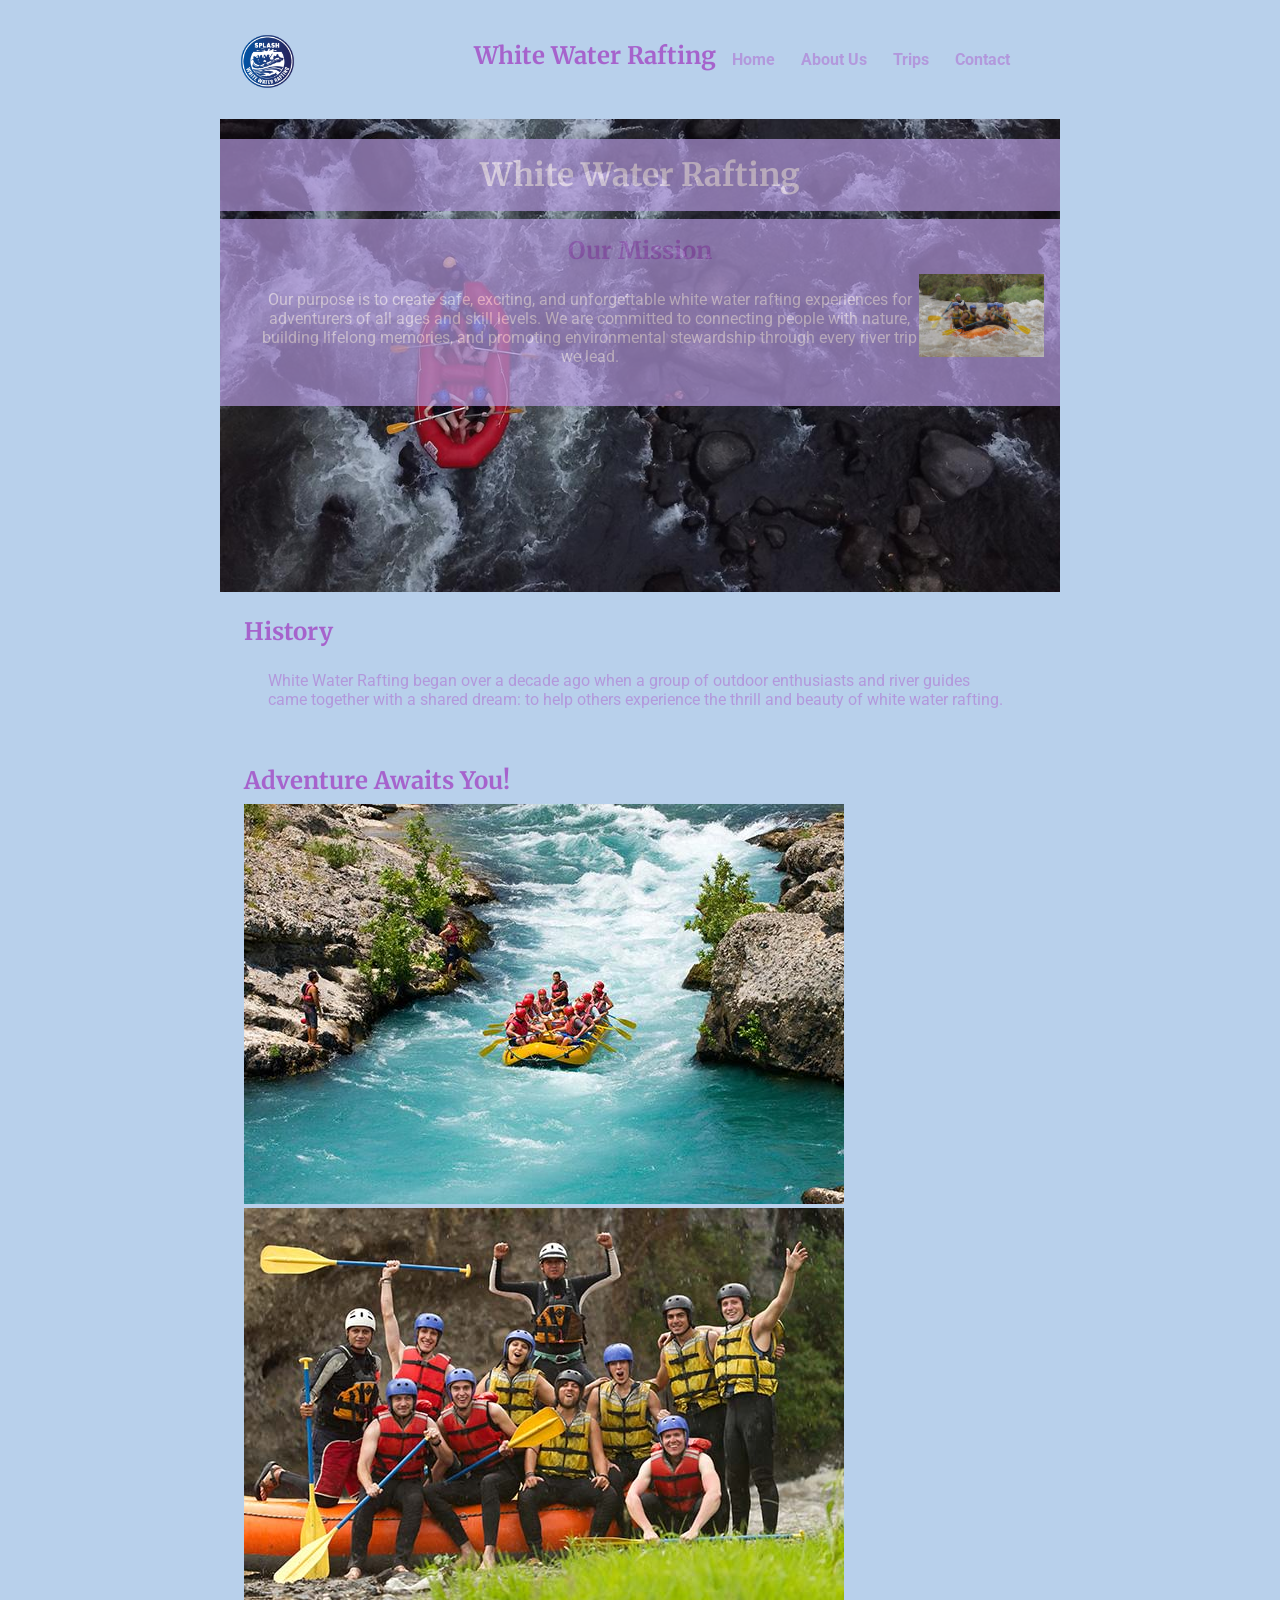
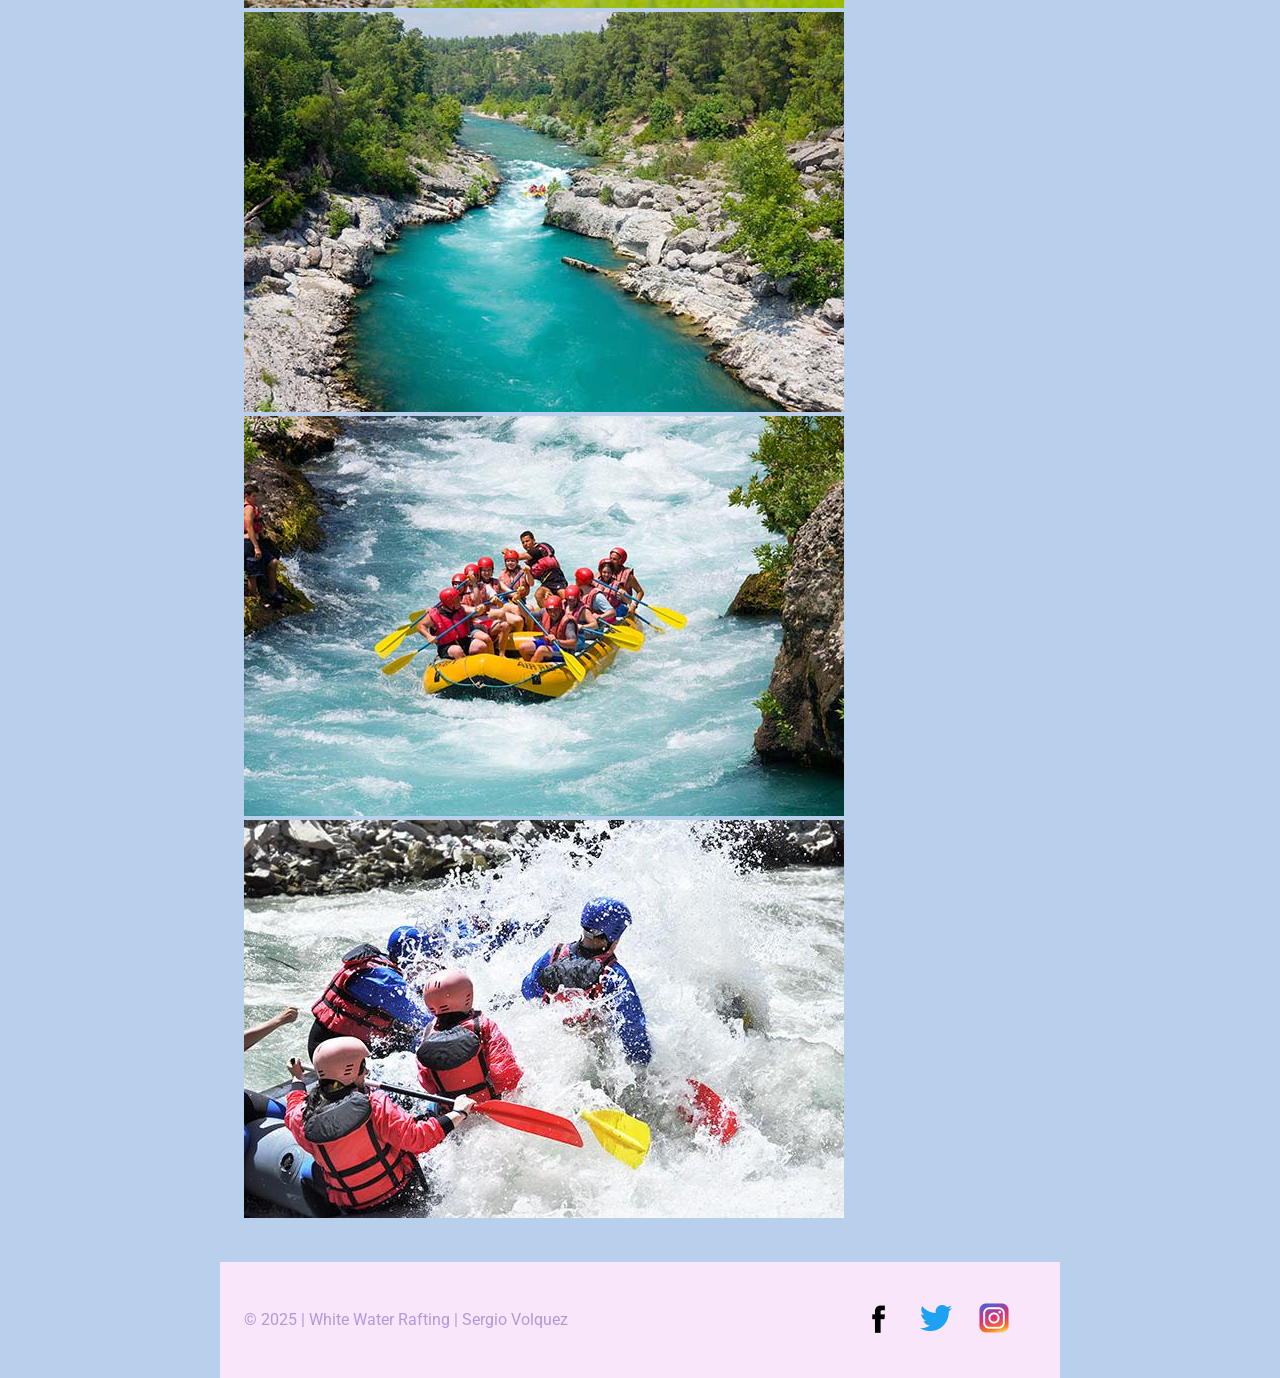
==== wwr/about.html @ 7ae3a8b3 "tryout1" ====
<!DOCTYPE html>
<html lang="en">
<head>
  <meta charset="UTF-8">
  <meta name="viewport" content="width=device-width, initial-scale=1.0">
  <meta name="description" content="Experience thrilling white water rafting adventures with expert guides, scenic rivers, and unforgettable outdoor fun for all skill levels.">
  <meta name="author" content="Sergio Volquez">
  <title>About Us | White Water Rafting</title>

  <!-- Google Fonts -->
  <link rel="preconnect" href="https://fonts.googleapis.com">
  <link rel="preconnect" href="https://fonts.gstatic.com" crossorigin>
  <link href="https://fonts.googleapis.com/css2?family=Merriweather:wght@400;700;900&family=Roboto:wght@400;700&display=swap" rel="stylesheet">

  <!-- Link to external CSS -->
  <link rel="stylesheet" href="styles/rafting.css">
</head>

<body>
  <header>
    <img src="images/logo.png" alt="White Water Rafting Company Logo">
    <nav>
      <h1 class= "main-title"> White Water Rafting</h1>
      <a href="index.html">Home</a>
      <a href="about.html">About Us</a>
      <a href="trips.html">Trips</a>
      <a href="contact.html">Contact</a>
    </nav>
  
  </header>

  <main>
    
    <div class="hero"> 

      <img src="images/background1.jpg" alt="Our space">
      <h1>White Water Rafting</h1>
      <article>
        <h2>Our Mission</h2>
        <img src="images/HappyCustomer.jpg" alt="Happy customer">
        <p>
          Our purpose is to create safe, exciting, and unforgettable white water rafting experiences for adventurers of all ages and skill levels. We are committed to connecting people with nature, building lifelong memories, and promoting environmental stewardship through every river trip we lead.
        </p>
      </article>
    </div>

    <section>
      <h2>History</h2>
      <p>
        White Water Rafting began over a decade ago when a group of outdoor enthusiasts and river guides came together with a shared dream: to help others experience the thrill and beauty of white water rafting.
      </p>
    </section>

    <section>
      <h2>Adventure Awaits You!</h2>
      <img src="images/1.1.jpg" alt="Adventure 1">
      <img src="images/1.2.jpg" alt="Adventure 2">
      <img src="images/1.3.jpg" alt="Adventure 3">
      <img src="images/1.4.jpg" alt="Adventure 4">
      <img src="images/1.5.jpg" alt="Adventure 5">
    </section>
  </main>

  <footer>
    <p>© 2025 | White Water Rafting | Sergio Volquez</p>
    <nav class="social-media">
      <a href="https://facebook.com">
        <img src="images/facebook.webp" alt="Facebook">
      </a>
      <a href="https://twitter.com">
        <img src="images/t2.webp" alt="Twitter">
      </a>
      <a href="https://instagram.com">
        <img src="images/IG.webp" alt="Instagram">
      </a>
    </nav>
    
     </nav>
  </footer>
</body>
</html>
---- wwr/styles/rafting.css ----
:root {
    --primary-color: #B8D0EB;
    --secondary-color: #A663CC;
    --accent1-color: #B298DC;
    --accent2-color: #FAE6FA;
    --heading-font: 'Merriweather', serif;
    --body-font: 'Roboto', sans-serif;
  }
  
  /* Reset & Global Styles */
  * {
    margin: 0;
    padding: 0;
    box-sizing: border-box;
  }
  
  body {
    font-family: var(--body-font);
    color: var(--accent1-color);
    background-color: var(--primary-color);
  }
  
  /* Layout Structure */
  header,
  main,
  footer {
    width: 840px;
    margin: 0 auto;
  }
  
  header {
    display: grid;
    grid-template-columns: auto 1fr;
    align-items: center;
    gap: 1rem;
    background-color: var(--primary-color);
    color: var(--accent1-color);
    padding: 1rem;
  }
  header img {
    height: 60px;
  }

  /* ========== NAVIGATION ========== */
nav {
  display: flex;
  justify-content: flex-end;
  gap: 1rem;
  align-items: center;
}
nav a {
  text-decoration: none;
  color: var(--accent1-color);
  font-weight: bold;
}
  
  /* Typography */
  h1,
  h2 {
    font-family: var(--heading-font);
    color: var(--secondary-color);
    margin-bottom: 0.5rem;
  }
  
  p,
  section,
  article,
  nav {
    margin: 16px;
    padding: 8px;
  }
  
  /* Navigation */
  nav a {
    text-decoration: none;
    margin-right: 10px;
    color: var(--accent1-color);
    font-weight: bold;
  }
  
  /* Social Media Links */
  .social-media a {
    text-decoration: none;
    margin-right: 10px;
  }
  
  .social-media img {
    width: 32px;
    height: auto;
  }
  .hero {
    position: relative;
  }
  .hero img {
    display: block;
    width: 100%;
    height: auto;
  }
  .hero h1 {
    position: absolute;
    top: 20px;
    width: 100%;  
    padding: 16px;
    text-align: center;
    opacity: 0.7;
    background-color: var(--accent1-color);
    color: #FAE6FA

  }
  .hero article {
    position: absolute;
    top: 100px;
    margin: 0;
    width: 100%;  
    padding: 16px;
    text-align: center;
    opacity: 0.7;
    background-color: var(--accent1-color);
    color: #FAE6FA
  }
  .hero article img {
    float: right;
    width: 125px;
  }
  /* ========== ADVENTURE SECTION (GRID) ========== */
.adventure-gallery {
  display: grid;
  grid-template-columns: repeat(auto-fit, minmax(150px, 1fr));
  gap: 1rem;
  margin: 1rem;
}

.adventure-gallery img {
  width: 100%;
  height: auto;
  display: block;
}

/* ========== FOOTER (FLEX) ========== */
footer {
  display: flex;
  justify-content: space-between;
  align-items: center;
  background-color: var(--accent2-color);
  padding: 1rem;
  margin-top: 2rem;
}

footer p {
  margin: 0;
}

.social-media {
  display: flex;
  gap: 1rem;
}

.social-media img {
  width: 32px;
  height: auto;
}
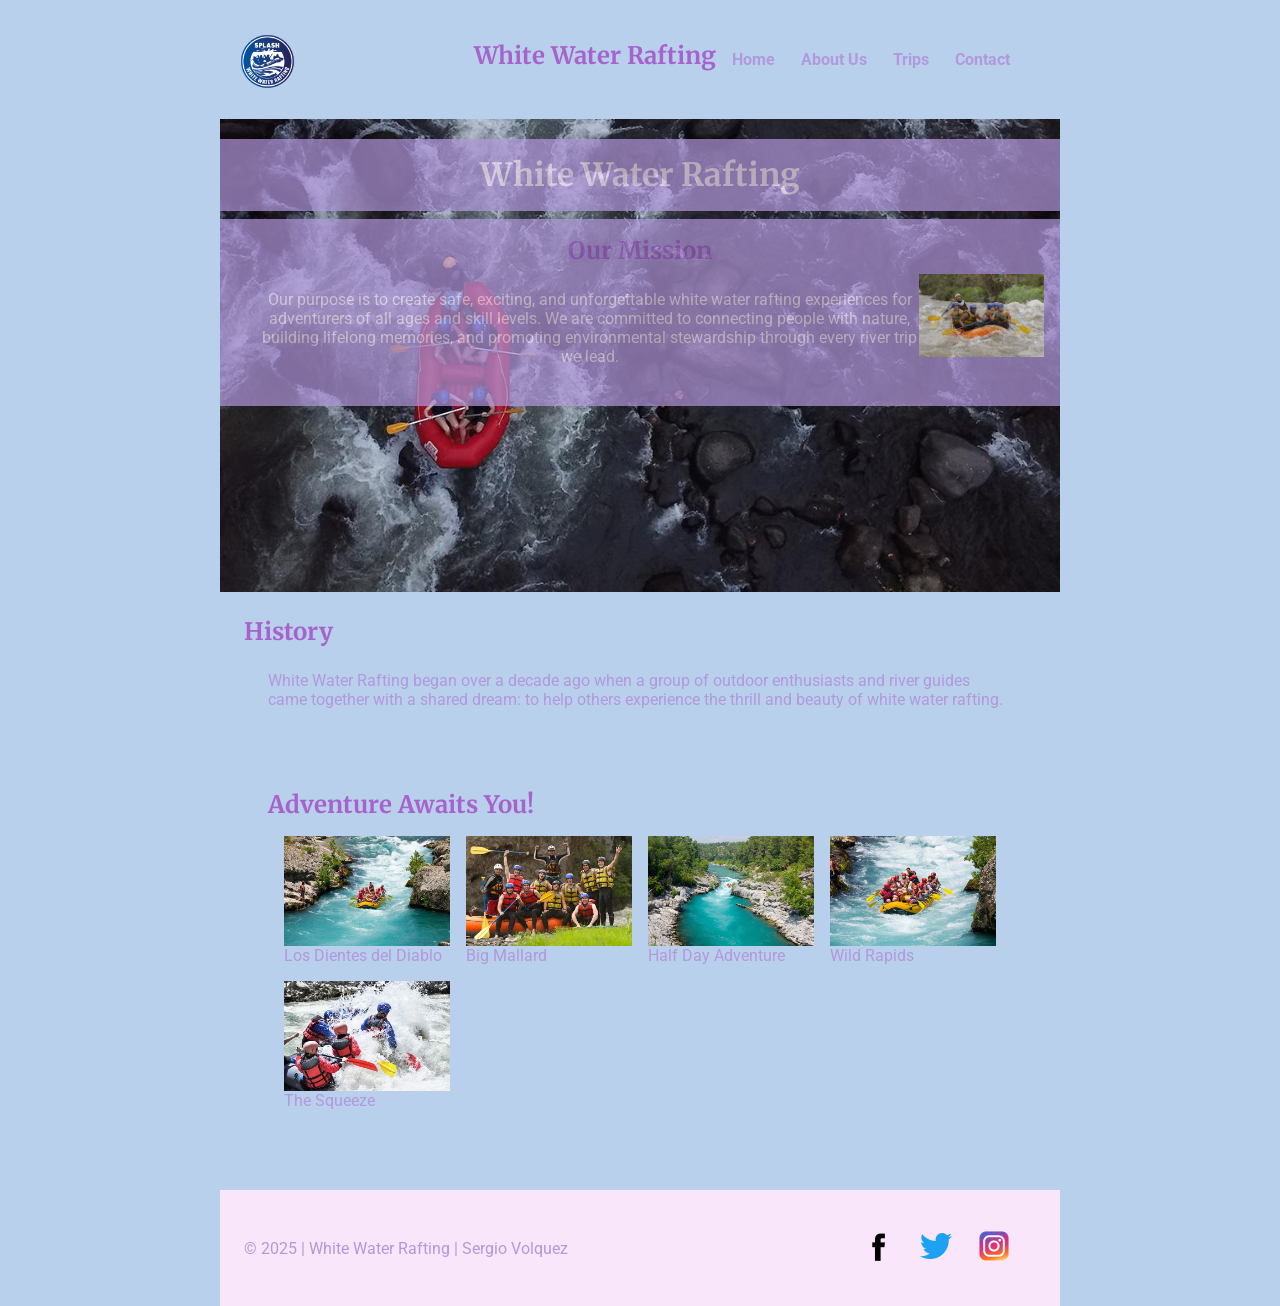
==== commit 14163338: "tryout2" ====
--- a/wwr/about.html
+++ b/wwr/about.html
@@ -52,12 +52,31 @@
     </section>
 
     <section>
+      <!-- Adventure Gallery -->
+    <section>
       <h2>Adventure Awaits You!</h2>
-      <img src="images/1.1.jpg" alt="Adventure 1">
-      <img src="images/1.2.jpg" alt="Adventure 2">
-      <img src="images/1.3.jpg" alt="Adventure 3">
-      <img src="images/1.4.jpg" alt="Adventure 4">
-      <img src="images/1.5.jpg" alt="Adventure 5">
+      <div class="adventure-gallery">
+        <figure>
+          <img src="images/1.1.jpg" alt="Los Dientes del Diablo" />
+          <figcaption>Los Dientes del Diablo</figcaption>
+        </figure>
+        <figure>
+          <img src="images/1.2.jpg" alt="Big Mallard" />
+          <figcaption>Big Mallard</figcaption>
+        </figure>
+        <figure>
+          <img src="images/1.3.jpg" alt="Half Day Adventure" />
+          <figcaption>Half Day Adventure</figcaption>
+        </figure>
+        <figure>
+          <img src="images/1.4.jpg" alt="Wild Rapids" />
+          <figcaption>Wild Rapids</figcaption>
+        </figure>
+        <figure>
+          <img src="images/1.5.jpg" alt="The Squeeze" />
+          <figcaption>The Squeeze</figcaption>
+        </figure>
+      </div>
     </section>
   </main>
 
@@ -65,17 +84,15 @@
     <p>© 2025 | White Water Rafting | Sergio Volquez</p>
     <nav class="social-media">
       <a href="https://facebook.com">
-        <img src="images/facebook.webp" alt="Facebook">
+        <img src="images/facebook.webp" alt="Facebook" />
       </a>
       <a href="https://twitter.com">
-        <img src="images/t2.webp" alt="Twitter">
+        <img src="images/t2.webp" alt="Twitter" />
       </a>
       <a href="https://instagram.com">
-        <img src="images/IG.webp" alt="Instagram">
+        <img src="images/IG.webp" alt="Instagram" />
       </a>
     </nav>
-    
-     </nav>
   </footer>
 </body>
 </html>
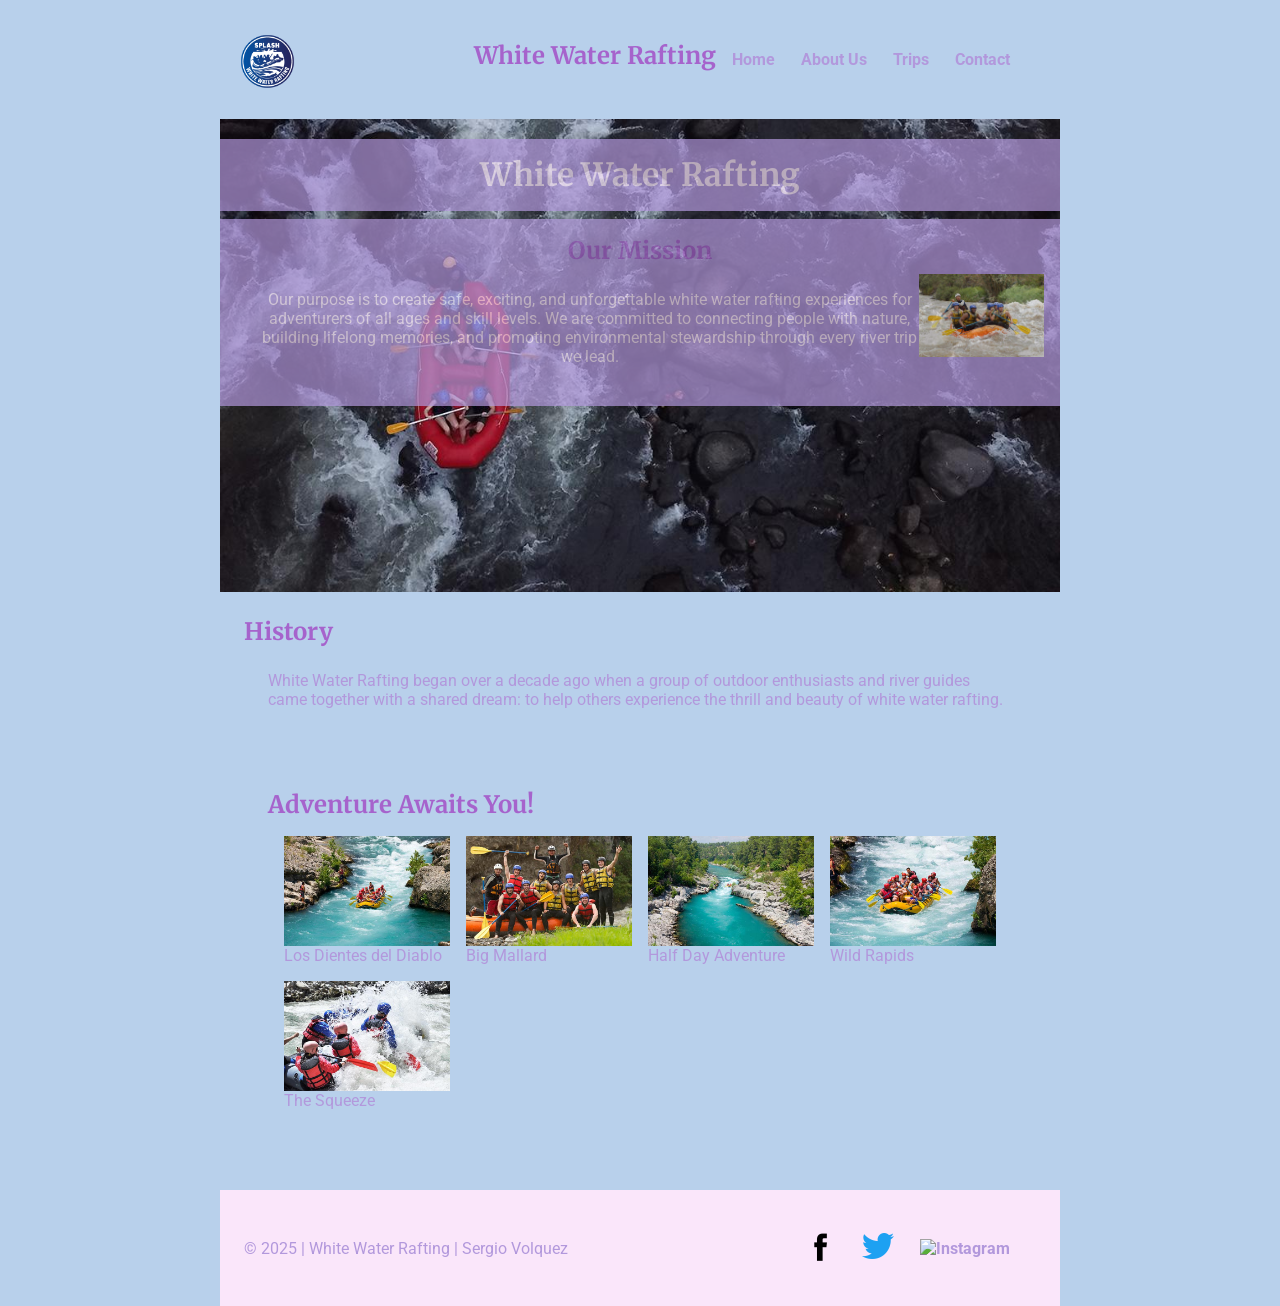
==== commit bc1cc71c: "tryout03" ====
--- a/wwr/about.html
+++ b/wwr/about.html
@@ -37,7 +37,7 @@
       <h1>White Water Rafting</h1>
       <article>
         <h2>Our Mission</h2>
-        <img src="images/HappyCustomer.jpg" alt="Happy customer">
+        <img src="images/HappyCustomer.jpg" alt="happy customer">
         <p>
           Our purpose is to create safe, exciting, and unforgettable white water rafting experiences for adventurers of all ages and skill levels. We are committed to connecting people with nature, building lifelong memories, and promoting environmental stewardship through every river trip we lead.
         </p>
@@ -90,7 +90,7 @@
         <img src="images/t2.webp" alt="Twitter" />
       </a>
       <a href="https://instagram.com">
-        <img src="images/IG.webp" alt="Instagram" />
+        <img src="images/instagram.webp" alt="Instagram" />
       </a>
     </nav>
   </footer>
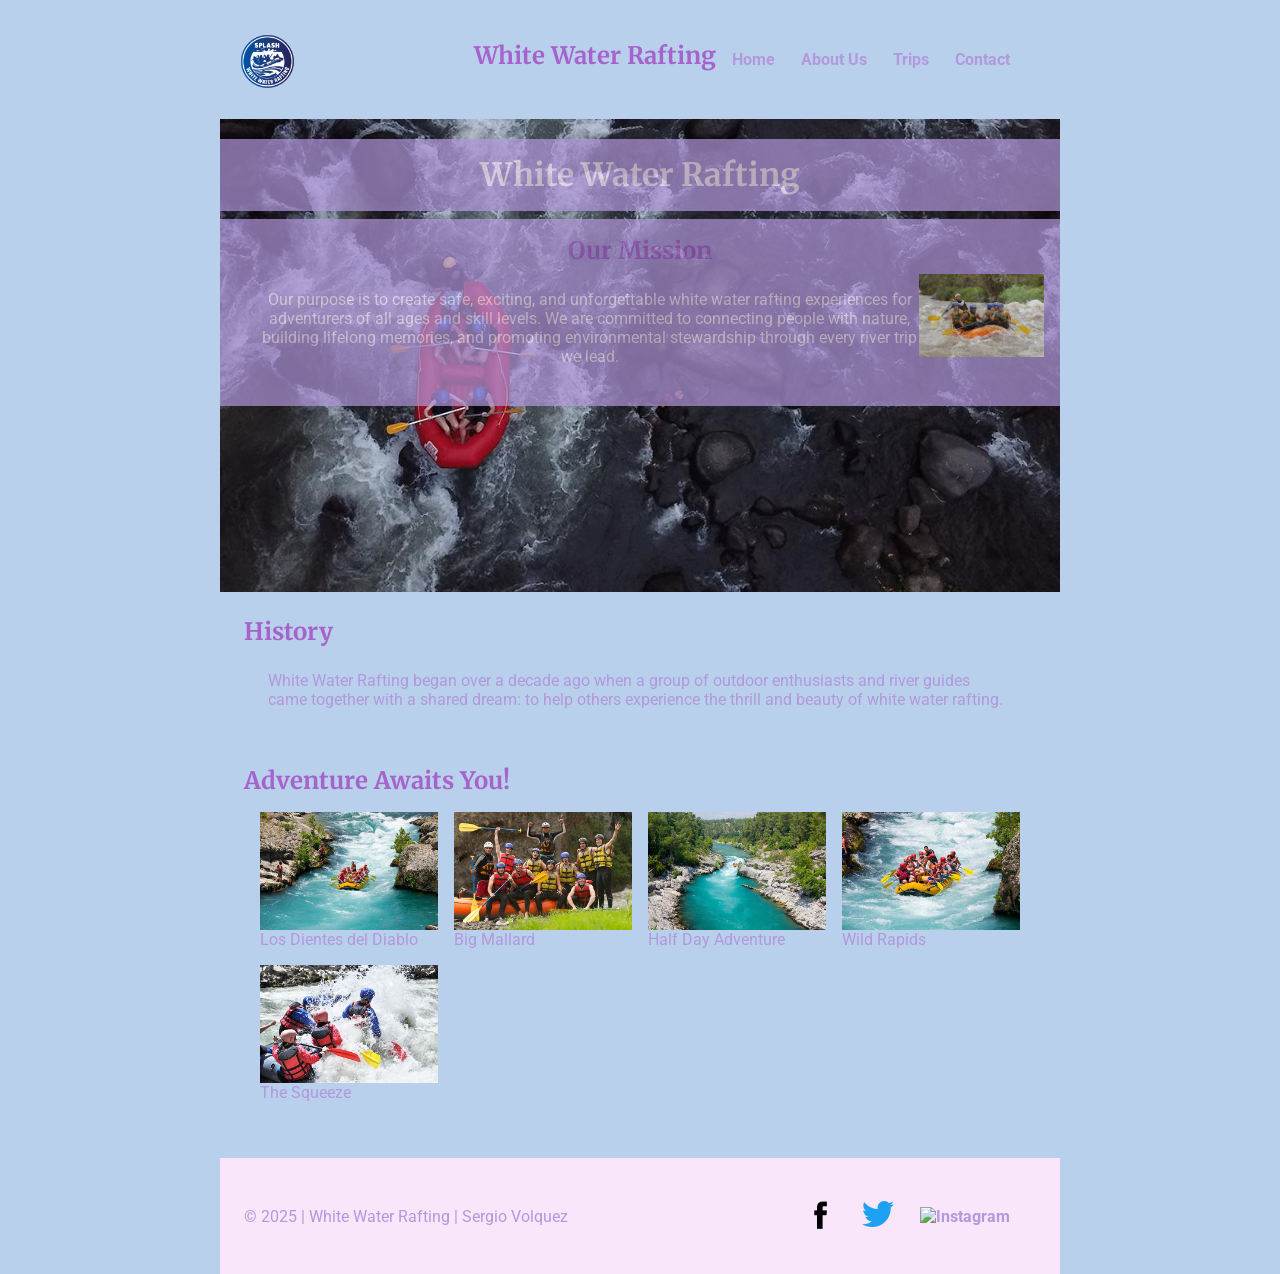
==== commit 0810c5a1: "tryout3" ====
--- a/wwr/about.html
+++ b/wwr/about.html
@@ -51,8 +51,9 @@
       </p>
     </section>
 
-    <section>
+    
       <!-- Adventure Gallery -->
+       
     <section>
       <h2>Adventure Awaits You!</h2>
       <div class="adventure-gallery">
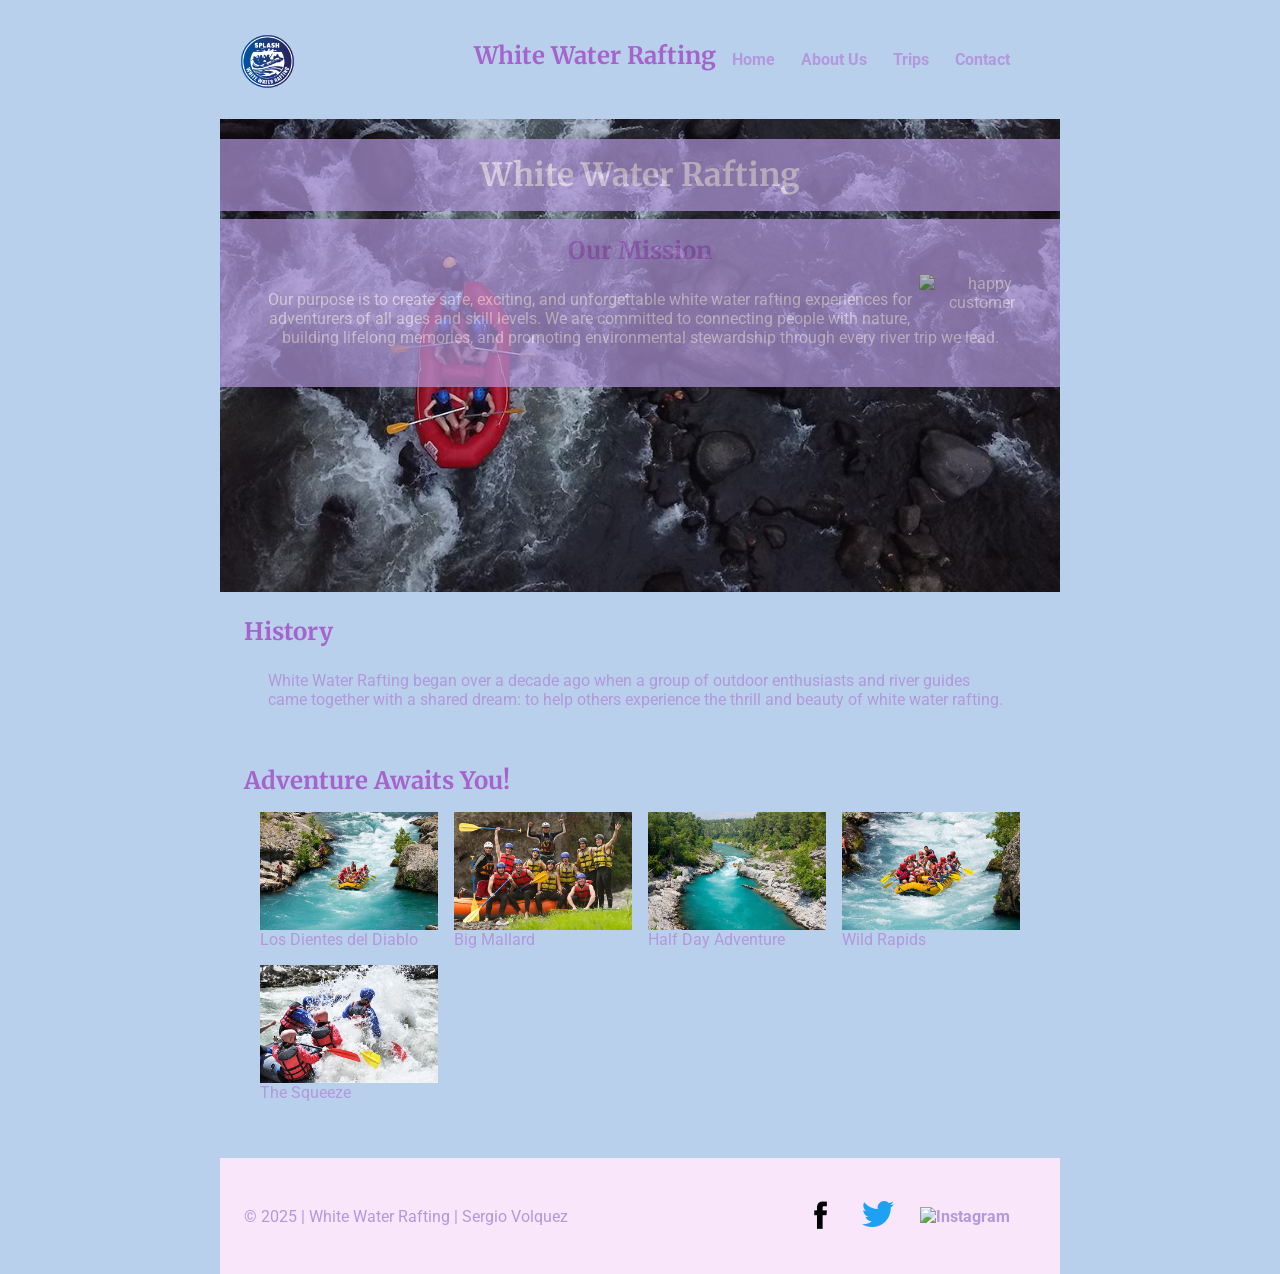
==== commit 73f82b59: "tryout4" ====
--- a/wwr/about.html
+++ b/wwr/about.html
@@ -37,7 +37,7 @@
       <h1>White Water Rafting</h1>
       <article>
         <h2>Our Mission</h2>
-        <img src="images/HappyCustomer.jpg" alt="happy customer">
+        <img src="images/happycustomer.jpg" alt="happy customer">
         <p>
           Our purpose is to create safe, exciting, and unforgettable white water rafting experiences for adventurers of all ages and skill levels. We are committed to connecting people with nature, building lifelong memories, and promoting environmental stewardship through every river trip we lead.
         </p>
@@ -53,7 +53,7 @@
 
     
       <!-- Adventure Gallery -->
-       
+
     <section>
       <h2>Adventure Awaits You!</h2>
       <div class="adventure-gallery">
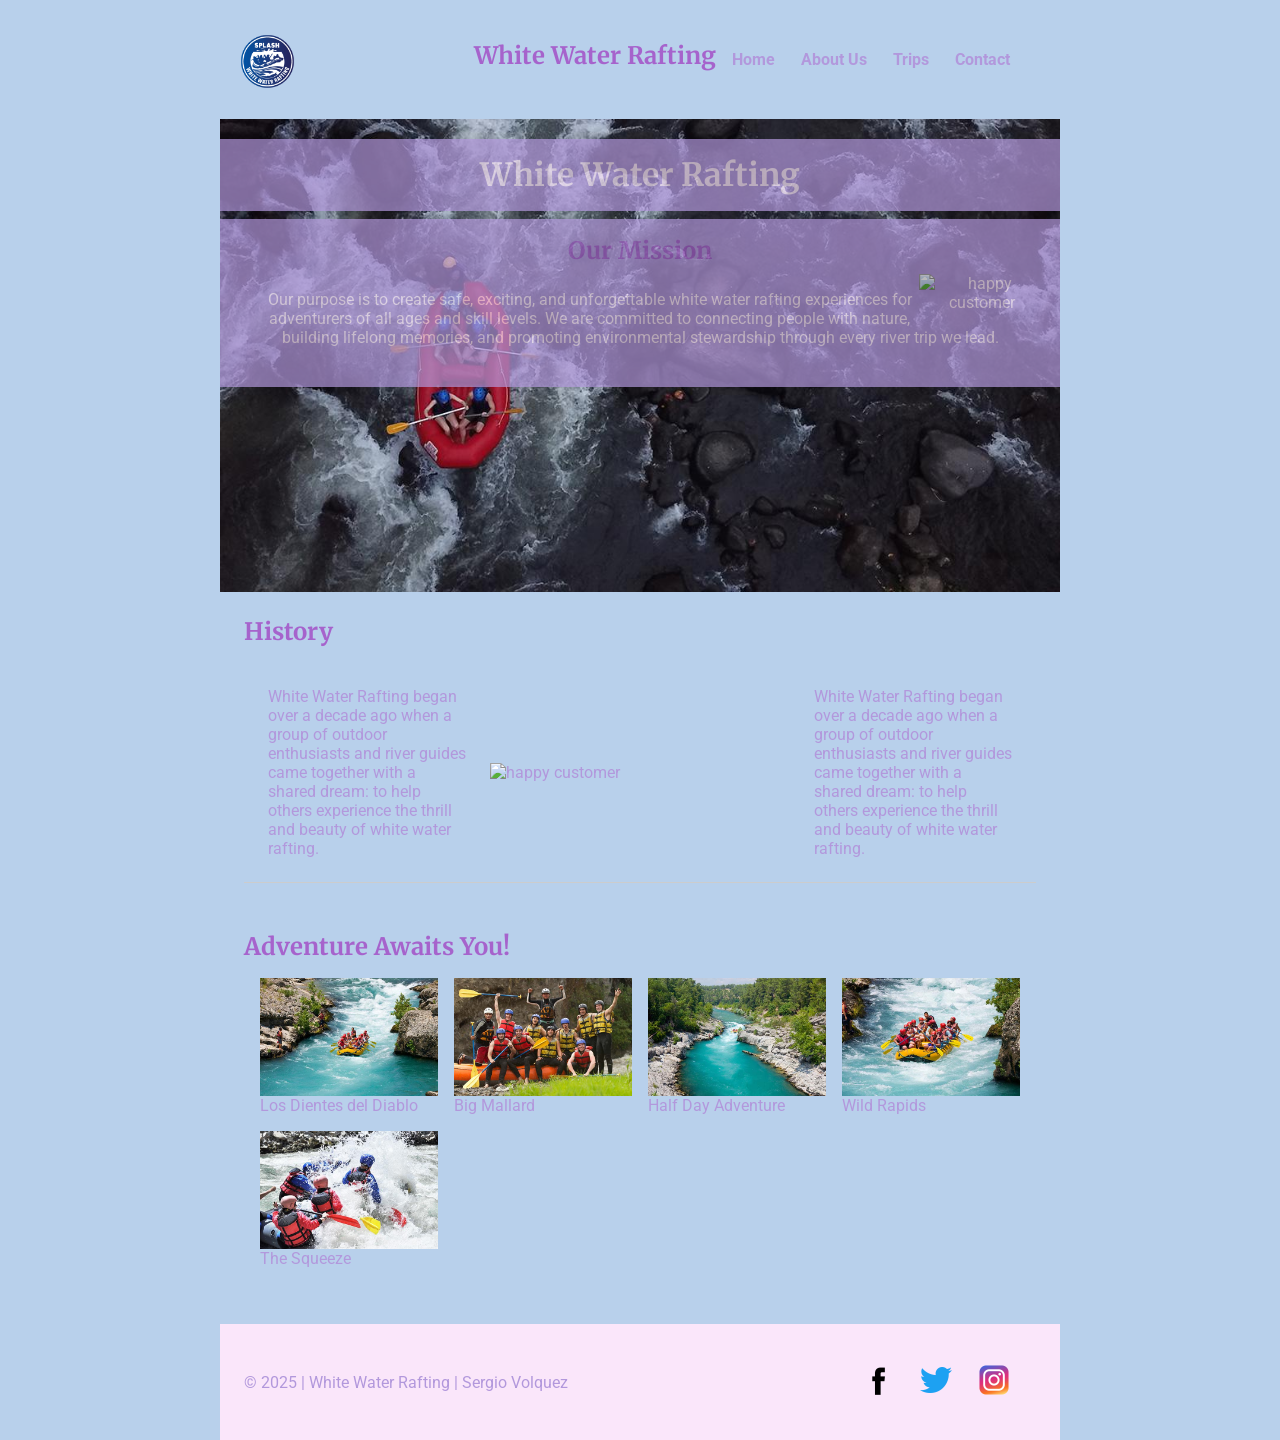
==== commit 54b49eee: "tryout05" ====
--- a/wwr/about.html
+++ b/wwr/about.html
@@ -46,9 +46,18 @@
 
     <section>
       <h2>History</h2>
-      <p>
-        White Water Rafting began over a decade ago when a group of outdoor enthusiasts and river guides came together with a shared dream: to help others experience the thrill and beauty of white water rafting.
-      </p>
+      <div class="history-grid">
+        <p>
+
+          White Water Rafting began over a decade ago when a group of outdoor enthusiasts and river guides came together with a shared dream: to help others experience the thrill and beauty of white water rafting.
+        </p>
+        <img src="images/happycustomer.jpg" alt="happy customer">
+        <p>
+
+          White Water Rafting began over a decade ago when a group of outdoor enthusiasts and river guides came together with a shared dream: to help others experience the thrill and beauty of white water rafting.
+        </p>
+      </div>
+      
     </section>
 
     
--- a/wwr/styles/rafting.css
+++ b/wwr/styles/rafting.css
@@ -159,3 +159,16 @@
   width: 32px;
   height: auto;
 }
+.history-grid
+{
+  margin: 1rem auto;
+	display: grid;
+	grid-template-columns: 1fr 1fr 1fr;
+	align-items: center;
+	border-bottom: 1px solid #ccc;
+	max-width: 1000px;
+}
+.history-grid img
+{
+  width: 300px;
+}
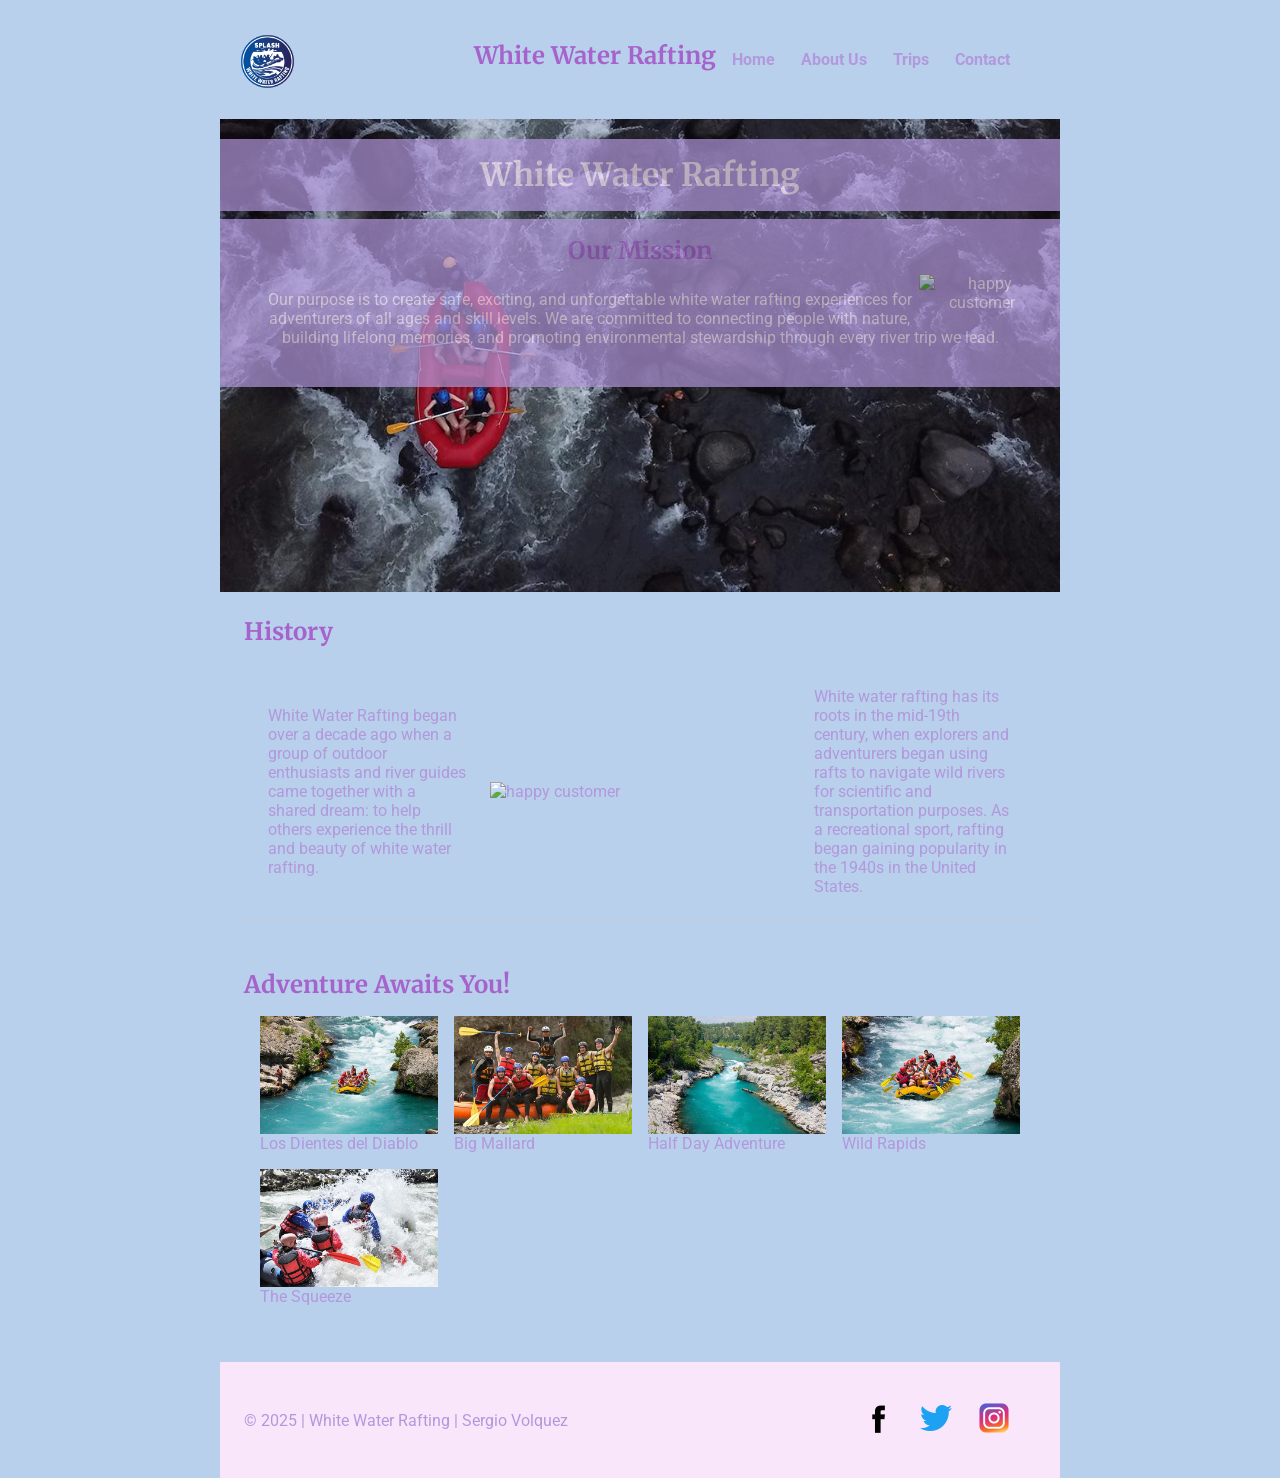
==== commit a9bf941d: "sergiovolquezw04" ====
--- a/wwr/about.html
+++ b/wwr/about.html
@@ -54,8 +54,8 @@
         <img src="images/happycustomer.jpg" alt="happy customer">
         <p>
 
-          White Water Rafting began over a decade ago when a group of outdoor enthusiasts and river guides came together with a shared dream: to help others experience the thrill and beauty of white water rafting.
-        </p>
+          White water rafting has its roots in the mid-19th century, when explorers and adventurers began using rafts to navigate wild rivers for scientific and transportation purposes.
+          As a recreational sport, rafting began gaining popularity in the 1940s in the United States.        </p>
       </div>
       
     </section>
--- a/wwr/styles/rafting.css
+++ b/wwr/styles/rafting.css
@@ -171,4 +171,5 @@
 .history-grid img
 {
   width: 300px;
-}+}
+
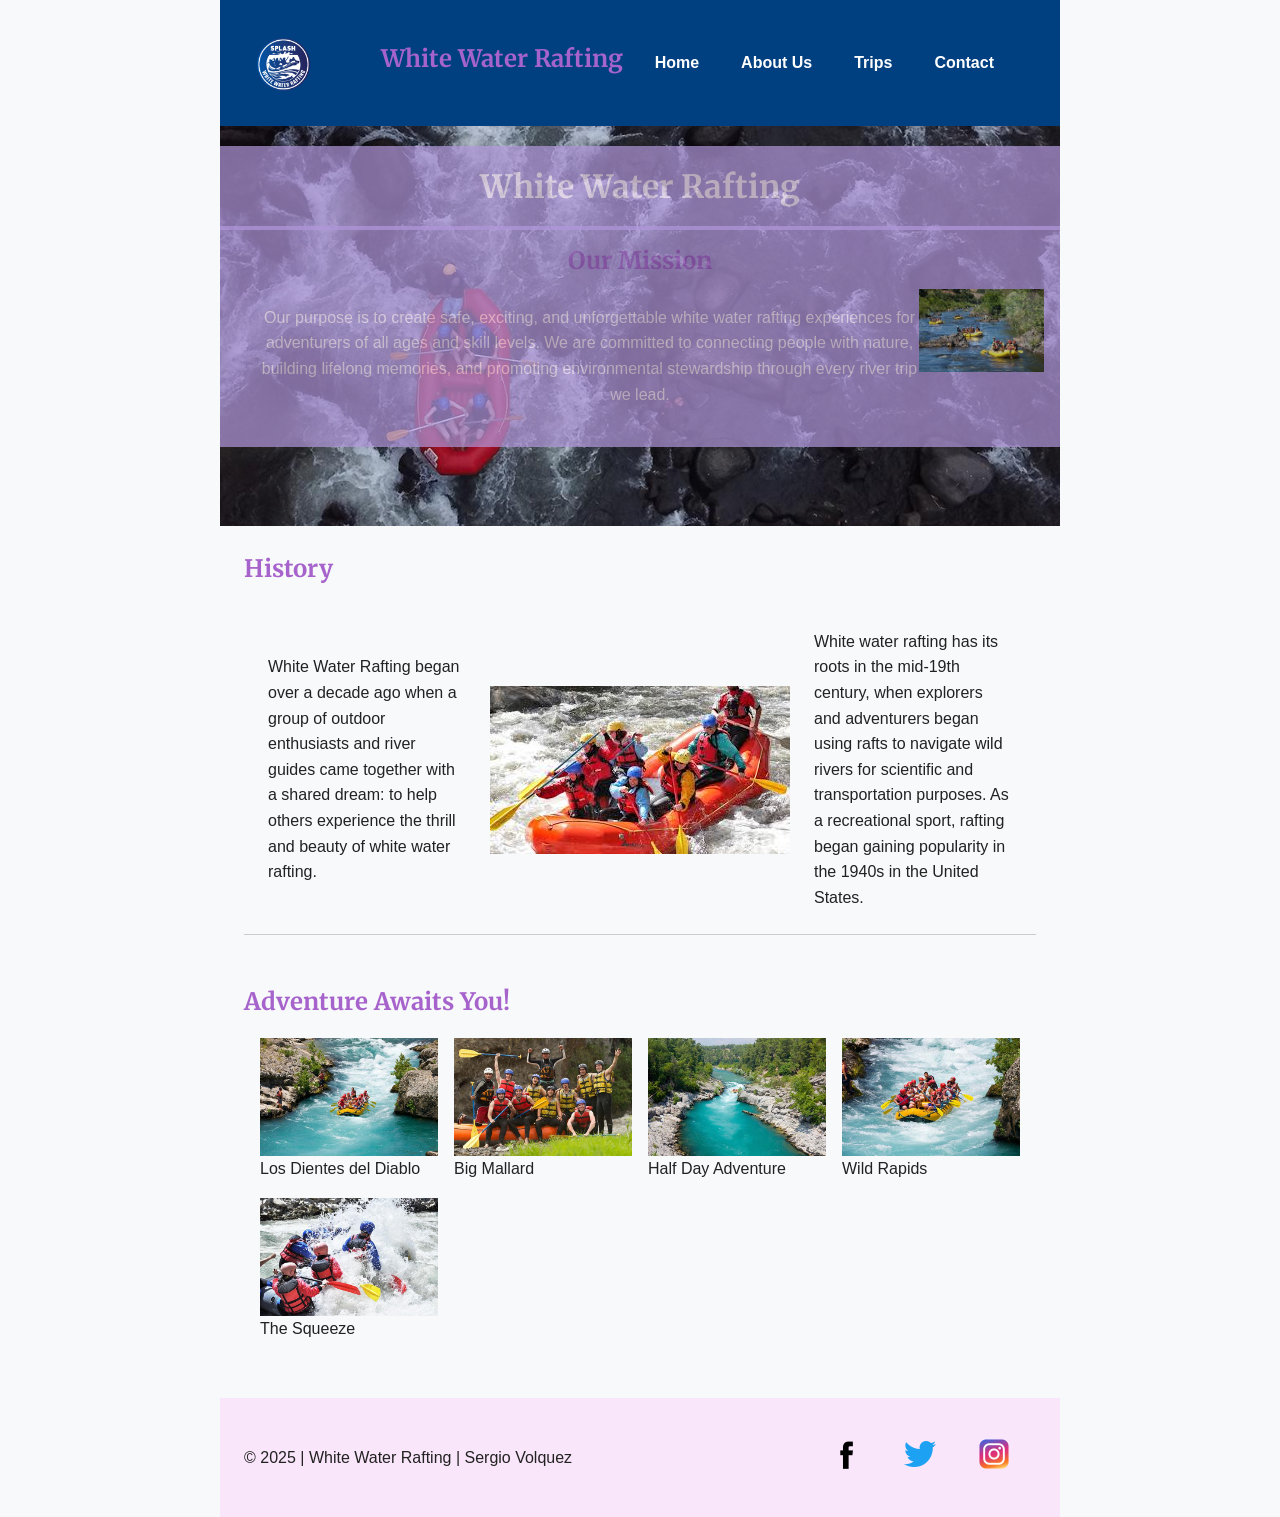
==== commit 50ac0a05: "tryout1" ====
--- a/wwr/about.html
+++ b/wwr/about.html
@@ -37,7 +37,7 @@
       <h1>White Water Rafting</h1>
       <article>
         <h2>Our Mission</h2>
-        <img src="images/happycustomer.jpg" alt="happy customer">
+        <img src="images/sergio1.jpeg" alt="happy customer">
         <p>
           Our purpose is to create safe, exciting, and unforgettable white water rafting experiences for adventurers of all ages and skill levels. We are committed to connecting people with nature, building lifelong memories, and promoting environmental stewardship through every river trip we lead.
         </p>
@@ -51,7 +51,7 @@
 
           White Water Rafting began over a decade ago when a group of outdoor enthusiasts and river guides came together with a shared dream: to help others experience the thrill and beauty of white water rafting.
         </p>
-        <img src="images/happycustomer.jpg" alt="happy customer">
+        <img src="images/sergio2.jpeg" alt="happy customer">
         <p>
 
           White water rafting has its roots in the mid-19th century, when explorers and adventurers began using rafts to navigate wild rivers for scientific and transportation purposes.
--- a/wwr/styles/rafting.css
+++ b/wwr/styles/rafting.css
@@ -173,3 +173,288 @@
   width: 300px;
 }
 
+/* ========== CONTACT PAGE STYLES ========== */
+
+.contact-info {
+  background-color: var(--accent2-color);
+  padding: 1rem;
+  border-radius: 10px;
+  margin-top: 2rem;
+}
+.contact-info iframe {
+  width: 100%;
+  height: 300px;
+  border: 1px solid #ccc;
+  border-radius: 8px;
+  margin-top: 1rem;
+}
+
+.team {
+  display: flex;
+  justify-content: space-between;
+  gap: 1rem;
+  margin-top: 2rem;
+  text-align: center;
+}
+.team figure {
+  flex: 1;
+}
+.team img {
+  width: 100%;
+  max-width: 100px;
+  border-radius: 50%;
+  box-shadow: 0 2px 8px rgba(0, 0, 0, 0.2);
+}
+.team figcaption {
+  margin-top: 0.5rem;
+  font-weight: bold;
+  color: var(--secondary-color);
+}
+
+.contact-form {
+  background-color: var(--accent2-color);
+  padding: 1.5rem;
+  border-radius: 10px;
+  margin-top: 2rem;
+}
+.contact-form form {
+  display: flex;
+  flex-direction: column;
+}
+.contact-form label,
+.contact-form p {
+  margin: 0.5rem 0 0.25rem;
+  font-weight: bold;
+}
+.contact-form input[type="text"],
+.contact-form input[type="email"],
+.contact-form textarea {
+  padding: 0.5rem;
+  border: 1px solid #ccc;
+  border-radius: 5px;
+  font-family: var(--body-font);
+}
+.contact-form textarea {
+  resize: vertical;
+  min-height: 120px;
+}
+.contact-form input[type="radio"],
+.contact-form input[type="checkbox"] {
+  margin-right: 0.5rem;
+}
+.contact-form button[type="submit"] {
+  background-color: var(--secondary-color);
+  color: white;
+  padding: 0.75rem;
+  margin-top: 1rem;
+  border: none;
+  border-radius: 5px;
+  font-size: 1rem;
+  cursor: pointer;
+  font-weight: bold;
+  transition: background-color 0.3s;
+}
+.contact-form button[type="submit"]:hover {
+  background-color: var(--accent1-color);
+}
+
+/* General Reset & Base Styles */
+* {
+  margin: 0;
+  padding: 0;
+  box-sizing: border-box;
+}
+
+body {
+  font-family: Arial, sans-serif;
+  line-height: 1.6;
+  color: #222;
+  background-color: #f8f9fa;
+}
+
+/* Header */
+header {
+  display: flex;
+  justify-content: space-between;
+  align-items: center;
+  padding: 1rem 2rem;
+  background-color: #004080;
+  color: white;
+}
+
+header .logo {
+  height: 50px;
+}
+
+nav a {
+  color: white;
+  text-decoration: none;
+  margin-left: 1rem;
+  font-weight: bold;
+}
+
+nav a:hover {
+  text-decoration: underline;
+}
+
+/* Hero Section */
+.hero {
+  position: relative;
+  width: 100%;
+  height: 400px;
+  overflow: hidden;
+}
+
+.hero-img {
+  width: 100%;
+  height: 100%;
+  object-fit: cover;
+}
+
+.hero-text {
+  position: absolute;
+  top: 50%;
+  left: 50%;
+  transform: translate(-50%, -50%);
+  color: white;
+  background: rgba(0, 0, 0, 0.5);
+  padding: 1rem 2rem;
+  font-size: 2rem;
+  text-align: center;
+  border-radius: 5px;
+}
+
+/* Newsletter Section */
+.newsletter {
+  background: #e3f2fd;
+  padding: 2rem;
+  text-align: center;
+}
+
+.newsletter h2 {
+  margin-bottom: 1rem;
+}
+
+.newsletter form {
+  display: inline-flex;
+  flex-direction: column;
+  gap: 0.5rem;
+  max-width: 300px;
+  margin: auto;
+}
+
+.newsletter input {
+  padding: 0.5rem;
+  border: 1px solid #ccc;
+  border-radius: 5px;
+}
+
+.newsletter button {
+  padding: 0.5rem;
+  border: none;
+  background-color: #004080;
+  color: white;
+  font-weight: bold;
+  cursor: pointer;
+  border-radius: 5px;
+}
+
+.newsletter button:hover {
+  background-color: #0066cc;
+}
+
+/* Call to Action Section */
+.cta {
+  text-align: center;
+  padding: 2rem;
+  background: #c8e6c9;
+}
+
+.cta p {
+  margin: 1rem 0;
+}
+
+.btn {
+  display: inline-block;
+  padding: 0.75rem 1.5rem;
+  background-color: #004080;
+  color: white;
+  text-decoration: none;
+  font-weight: bold;
+  border-radius: 5px;
+}
+
+.btn:hover {
+  background-color: #0066cc;
+}
+
+/* Offerings Grid Section */
+.offerings {
+  padding: 2rem;
+}
+
+.grid {
+  display: grid;
+}
+
+/* Trips Page Specific */
+.page-intro {
+    padding: 2rem;
+    text-align: center;
+    background: #f1f8ff;
+}
+
+.trips-grid {
+    display: grid;
+    grid-template-columns: repeat(auto-fit, minmax(280px, 1fr));
+    gap: 1.5rem;
+    padding: 2rem;
+}
+
+.trip-card {
+    background: white;
+    border-radius: 8px;
+    overflow: hidden;
+    box-shadow: 0 2px 5px rgba(0,0,0,0.1);
+    text-align: center;
+}
+
+.trip-card img {
+    width: 100%;
+    height: 200px;
+    object-fit: cover;
+}
+
+.trip-card h3 {
+    margin: 1rem 0;
+}
+
+.trip-card p {
+    padding: 0 1rem 1rem;
+}
+
+/* Table Styles */
+.trips-table {
+    padding: 2rem;
+}
+
+.trips-table table {
+    width: 100%;
+    border-collapse: collapse;
+    background: white;
+    box-shadow: 0 2px 5px rgba(0,0,0,0.1);
+}
+
+.trips-table th,
+.trips-table td {
+    padding: 1rem;
+    border: 1px solid #ddd;
+    text-align: center;
+}
+
+.trips-table th {
+    background: #004080;
+    color: white;
+}
+
+
